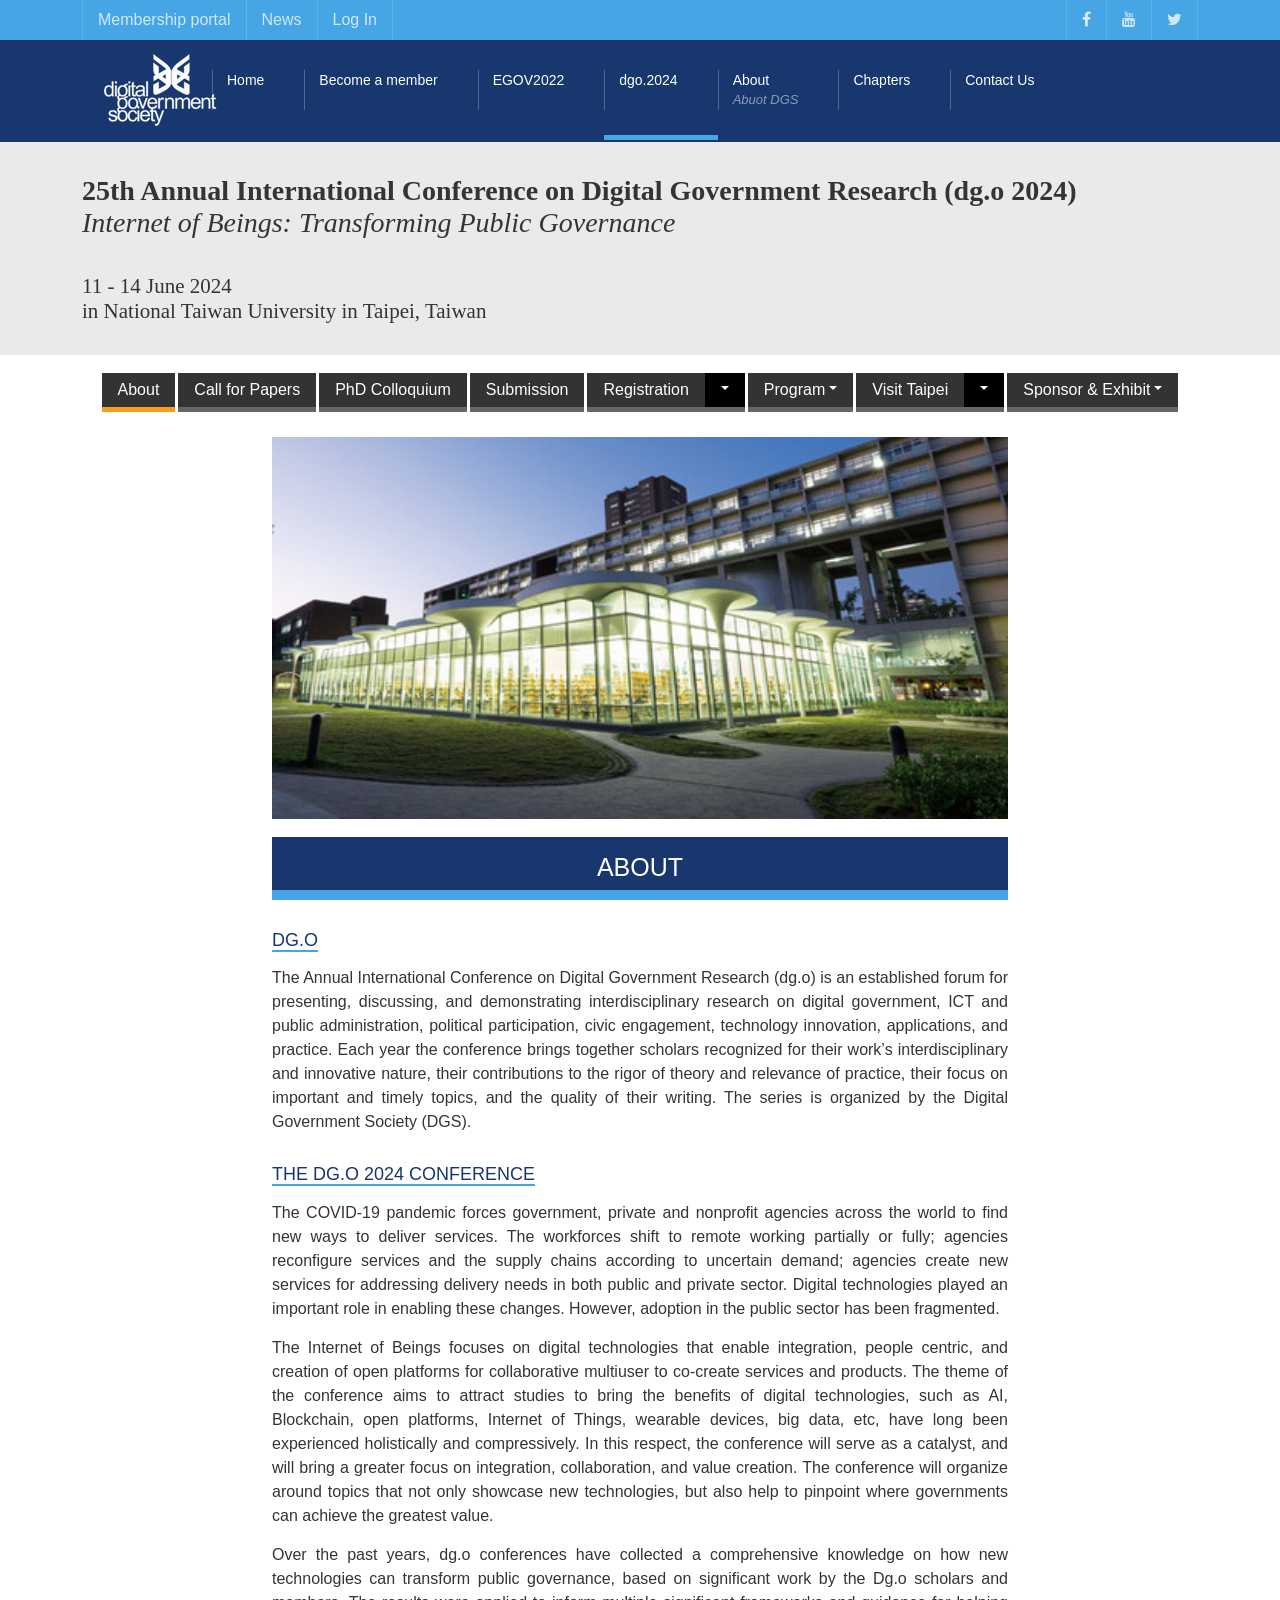
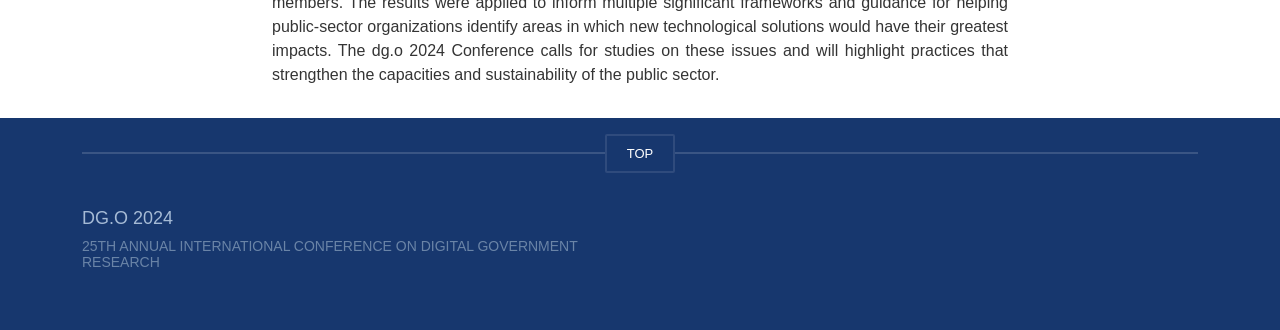
==== index.html @ 454bebe8 "Update option's title to lower case" ====
<!DOCTYPE html>
<html lang="en">
<head>
  <meta charset="UTF-8">
  <meta http-equiv="X-UA-Compatible" content="IE=edge">
  <meta name="viewport" content="width=device-width, initial-scale=1.0">
  <link rel="shortcut icon" href="./images/favicon.ico" />
  <title>DG.O 2024</title>
  <link rel="stylesheet" href="../bootstrap/bootstrap.min.css">
  <link rel="stylesheet" href="https://cdnjs.cloudflare.com/ajax/libs/font-awesome/4.7.0/css/font-awesome.min.css" integrity="sha512-SfTiTlX6kk+qitfevl/7LibUOeJWlt9rbyDn92a1DqWOw9vWG2MFoays0sgObmWazO5BQPiFucnnEAjpAB+/Sw==" crossorigin="anonymous" referrerpolicy="no-referrer" />
  <link rel="stylesheet" href="./style.css">
</head>
<body>
  <nav id="top">
    <div class="top-nav">
      <div class="container">
        <div class="mobile-nav-icon d-md-none">
          <a class="mobile-icon" data-bs-toggle="offcanvas" href="#mobile-side-menu" role="button" aria-controls="mobile-side-menu">
            <i class="fa fa-bars"></i>
          </a>
        </div>
        <div class="nav-left d-none d-md-block">
          <a href="http://dgs.memberclicks.net/">Membership portal</a>
          <a href="https://dgsociety.org/blog/">News</a>
          <a href="https://dgsociety.org/login/?redirect_to=https%3A%2F%2Fdgsociety.org%2Fcommittees%2F">Log In</a>
        </div>
        <div class="nav-right float-end">
          <a href="https://www.facebook.com/dgovsociety"><i class="fa fa-facebook" aria-hidden="true"></i></a>
          <a href="#"><i class="fa fa-youtube" aria-hidden="true"></i></a>
          <a href="https://twitter.com/dgsociety"><i class="fa fa-twitter" aria-hidden="true"></i></a>
        </div>
      </div>
    </div>
    <div class="main-nav">
      <div class="container">
        <div class="row">
          <div class="dgo-logo col-3 offset-3 offset-md-0 col-lg-12">
            <img src="./images/logoV5-2.png" alt="logo">
          </div>
          <div class="w-100 d-none d-sm-block d-xl-none"></div>
          <div id="main-nav-menu" class="col d-none d-md-block">
            <ul class="d-flex flex-wrap">
              <li class="menu-item">
                <a class="menu-item-link" href="https://dgsociety.org/">Home</a>
              </li>
              <li class="menu-item">
                <a class="menu-item-link" href="https://dgs.memberclicks.net/index.php?option=com_mcform&view=ngforms&id=2076065#!/">Become a member</a>
              </li>
              <li class="menu-item">
                <a class="menu-item-link" href="https://dgsociety.org/egov-2022/">EGOV2022</a>
              </li>
              <li class="menu-item active">
                <a class="menu-item-link" href="./index.html">dgo.2024</a>
                <ul class="dropdown-menu">
                  <li class="active"><a href="https://dgsociety.org/dgo-2024/">About</a></li>
                  <li><a href="https://dgsociety.org/dgo-2024/call-for-papers/">Call for Papers</a></li>
                  <li><a href="https://dgsociety.org/dgo-2024/phd-colloquium/">PhD Colloquium</a></li>
                  <li><a href="https://dgsociety.org/dgo-2024/submission/">Submission</a></li>
                  <li><a href="https://dgsociety.org/dgo-2024/registration/">Registration</a></li>
                  <li><a href="https://dgsociety.org/dgo-2024/visit-taipei/">Visit Taipei</a></li>
                </ul>
              </li>
              <li class="menu-item">
                <a class="menu-item-link" href="https://dgsociety.org/about/">About<span>Abuot DGS</span></a>
              </li>
              <li class="menu-item">
                <a class="menu-item-link" href="https://dgsociety.org/chapters/">Chapters</a>
              </li>
              <li class="menu-item">
                <a class="menu-item-link" href="https://dgsociety.org/contact-us/">Contact Us</a>
              </li>
            </ul>
          </div>
        </div>
      </div>
    </div>
    <div class="offcanvas offcanvas-start" tabindex="-1" id="mobile-side-menu" aria-labelledby="mobile-side-menu">
      <div class="offcanvas-header">
        <h5 class="offcanvas-title" id="mobile-side-menu-label"></h5>
        <button type="button" class="btn-close btn-close-white" data-bs-dismiss="offcanvas" aria-label="Close"></button>
      </div>
      <div class="offcanvas-body mobile-side-menu-body">
        <ul class="mobile-menu">
          <li class="mobile-menu-item"><a class="mobile-menu-link" href="https://dgsociety.org/">HOME</a></li>
          <li class="mobile-menu-item"><a class="mobile-menu-link" href="https://dgs.memberclicks.net/index.php?option=com_mcform&view=ngforms&id=2076065#!/">BECOME A MEMBER</a></li>
          <li class="mobile-menu-item"><a class="mobile-menu-link" href="https://dgsociety.org/egov-2022/">EGOV2022</a></li>
          <li class="mobile-menu-item"><a class="mobile-menu-link" href="./index.html">DGO.2024</a>
            <ul class="sub-mobile-menu">
              <li><a href="https://dgsociety.org/dgo-2024/">About</a></li>
              <li><a href="https://dgsociety.org/dgo-2024/call-for-papers/">Call for Papers</a></li>
              <li><a href="https://dgsociety.org/dgo-2024/phd-colloquium/">PhD Colloquium</a></li>
              <li><a href="https://dgsociety.org/dgo-2024/submission/">Submission</a></li>
              <li><a href="https://dgsociety.org/dgo-2024/registration/">Registration</a></li>
              <li><a href="https://dgsociety.org/dgo-2024/visit-taipei/">Visit Taipei</a></li>
            </ul>
          </li>
          <li class="mobile-menu-item"><a class="mobile-menu-link" href="https://dgsociety.org/about/">ABOUT</a></li>
          <li class="mobile-menu-item"><a class="mobile-menu-link" href="https://dgsociety.org/chapters/">CHAPTERS</a></li>
          <li class="mobile-menu-item"><a class="mobile-menu-link" href="https://dgsociety.org/contact-us/">CONTACT US</a></li>
          <li class="mobile-menu-item"><a class="mobile-menu-link" href="https://dgsociety.org/blog/">NEWS</a></li>
          <li class="mobile-menu-item"><a class="mobile-menu-link" href="http://dgs.memberclicks.net/">MEMBERSHIP PORTAL</a></li>
          <li class="mobile-menu-item"><a class="mobile-menu-link" href="https://dgsociety.org/login/?redirect_to=https%3A%2F%2Fdgsociety.org%2Fdgo-2023%2Fconference%2F">LOG IN</a></li>
        </ul>
      </div>
    </div>
  </nav>

  <div class="post">
    <div class="content-title">
      <div class="container">
        <h1>
          <strong>25th Annual International Conference on Digital Government Research (dg.o 2024)</strong><br />
          <em>Internet of Beings: Transforming Public Governance</em>
          <div class="title-breaker">
            11 - 14 June 2024<br />in National Taiwan University in Taipei, Taiwan 
          </div>
        </h1>
      </div>
    </div>
    <div class="dgs-menu">
      <ul class="nav nav-pills mt-3 justify-content-center">
        <li class="nav-item"><a class="nav-link active" href="https://dgsociety.org/dgo-2024/" aria-current="page">About</a></li>
        <li class="nav-item"><a class="nav-link" href="https://dgsociety.org/dgo-2024/call-for-papers/" aria-current="page">Call for Papers</a></li>
        <li class="nav-item"><a class="nav-link" href="https://dgsociety.org/dgo-2024/phd-colloquium/" aria-current="page">PhD Colloquium</a></li>
        <li class="nav-item"><a class="nav-link" href="https://dgsociety.org/dgo-2024/submission" aria-current="page">Submission</a></li>
        <li class="nav-item btn-group dropdown">
          <a type="button" class="nav-link" href="https://dgsociety.org/dgo-2024/registration/" aria-current="page">Registration</a>
          <a type="button" class="nav-link dropdown-toggle dropdown-toggle-split" href="#" role="button" data-bs-toggle="dropdown" aria-expanded="false"><span class="visually-hidden">Toggle Dropdown</span></a>
          <ul class="dropdown-menu">
            <li><a class="dropdown-item disabled" href="https://dgsociety.org/dgo-2024/travel-grants/">Travel Grants</a></li>
          </ul>
        </li>
        <li class="nav-item dropdown">
          <a class="nav-link dropdown-toggle" href="#" data-bs-toggle="dropdown" role="botton" aria-expanded="false">Program</a>
          <ul class="dropdown-menu">
            <li><a class="dropdown-item disabled" href="#">Schedule at-a-glance</a></li>
            <li><a class="dropdown-item disabled" href="#">Detailed Schedule</a></li>
            <li><a class="dropdown-item disabled" href="#">Digital Program</a></li>
            <li><a class="dropdown-item disabled" href="#">Pre-Conference Workshop</a></li>
            <li><a class="dropdown-item disabled" href="#">Opening Plenary</a></li>
            <li><a class="dropdown-item disabled" href="#">25th Anniversary Reception</a></li>
            <li><a class="dropdown-item disabled" href="#">MODA Welcome Banquet</a></li>
            <li><a class="dropdown-item disabled" href="#">Taipei's Night Gala Dinner</a></li>
            <li><a class="dropdown-item disabled" href="#">Field Visit</a></li>
          </ul>
        </li>
        <!-- <li class="nav-item dropdown">
          <a class="nav-link dropdown-toggle" href="#" data-bs-toggle="dropdown" role="botton" aria-expanded="false">Participations</a>
          <ul class="dropdown-menu">
            <li>
              <a class="dropdown-item" href="#">Presenters  <span style="font-size: 8px;">&#9658;</span></a>
              <ul class="submenu dropdown-menu">
                <li><a class="dropdown-item" href="#">Preparation</a></li>
                <li><a class="dropdown-item" href="#">Presentation</a></li>
                <li><a class="dropdown-item" href="#">Publications</a></li>
              </ul>
            </li>
            <li>
              <a class="dropdown-item" href="#">Poster Authors  <span style="font-size: 8px;">&#9658;</span></a>
              <ul class="submenu dropdown-menu">
                <li><a class="dropdown-item" href="#">Preparation</a></li>
                <li><a class="dropdown-item" href="#">Presentation</a></li>
                <li><a class="dropdown-item" href="#">Publications</a></li>
              </ul>
            </li>
            <li>
              <a class="dropdown-item" href="#">Section Chairs  <span style="font-size: 8px;">&#9658;</span></a>
              <ul class="submenu dropdown-menu">
                <li><a class="dropdown-item" href="#">Guidelines</a></li>
              </ul>
            </li>
            <li>
              <a class="dropdown-item" href="#">Participants  <span style="font-size: 8px;">&#9658;</span></a>
              <ul class="submenu dropdown-menu">
                <li><a class="dropdown-item" href="#">Instructions</a></li>
              </ul>
            </li>
            <li>
              <a class="dropdown-item" href="#">Press & Media  <span style="font-size: 8px;">&#9658;</span></a>
              <ul class="submenu dropdown-menu">
                <li><a class="dropdown-item" href="#">Instructions</a></li>
              </ul>
            </li>
          </ul>
        </li> -->
        <!-- <li class="nav-item">
          <a class="nav-link disabled" href="#">Awards</a>
        </li> -->
        <!-- Example split danger button -->
        <li class="nav-item btn-group dropdown">
          <a type="button" class="nav-link" href="https://dgsociety.org/dgo-2024/visit-taipei/">Visit Taipei</a>
          <a type="button" class="nav-link dropdown-toggle dropdown-toggle-split " href="#" role="button" data-bs-toggle="dropdown" aria-expanded="false"><span class="visually-hidden">Toggle Dropdown</span></a>
          <ul class="dropdown-menu">
            <li><a class="dropdown-item disabled" href="#">Getting In/Out</a></li>
            <li><a class="dropdown-item disabled" href="#">Getting Around</a></li>
            <li><a class="dropdown-item disabled" href="#">Tourism</a></li>
            <li><a class="dropdown-item disabled" href="#">Safety</a></li>
            <li><a class="dropdown-item disabled" href="#">Miscellaneous</a></li>
          </ul>
        </li>
        <li class="nav-item dropdown">
          <a class="nav-link dropdown-toggle" href="#" data-bs-toggle="dropdown" role="botton" aria-expanded="false"> Sponsor & Exhibit</a>
          <ul class="dropdown-menu">
            <li><a class="dropdown-item disabled" href="#">Sponsors</a></li>
            <li><a class="dropdown-item disabled" href="#">Exhibitors</a></li>
          </ul>
        </li>
        <!-- <li class="nav-item">
          <a class="nav-link disabled" href="#">Committees</a>
        </li> -->
        <!-- <li class="nav-item">
          <a class="nav-link disabled" href="#">Q & A Contact</a>
        </li> -->
      </ul>
    </div>  
      
            
    <div class="content">
      <div class="container my-3">
        <div class="row justify-content-center">
          <div class="col-12 col-sm-12 col-md-12 col-lg-8">
      <div class="content-text mt-2">
        <div class="text-center">
          <img class="top-img" src="images/ntu_coss.jpg" alt="">
        </div>
        <br />
        <div class="option-heading text-center"><h2>ABOUT</h2></div>
        <div id="main-text">
          <div class="subtitle"><h4>dg.o</h4></div>
          <p>The Annual International Conference on Digital Government Research (dg.o) is an established forum for presenting, discussing, and demonstrating interdisciplinary research on digital government, ICT and public administration, political participation, civic engagement, technology innovation, applications, and practice. Each year the conference brings together scholars recognized for their work’s interdisciplinary and innovative nature, their contributions to the rigor of theory and relevance of practice, their focus on important and timely topics, and the quality of their writing. The series is organized by the Digital Government Society (DGS).</p>
          <div class="subtitle"><h4>The dg.o 2024 conference</h4></div>
          <p>The COVID-19 pandemic forces government, private and nonprofit agencies across the world to find new ways to deliver services. The workforces shift to remote working partially or fully; agencies reconfigure services and the supply chains according to uncertain demand; agencies create new services for addressing delivery needs in both public and private sector. Digital technologies played an important role in enabling these changes. However, adoption in the public sector has been fragmented.</p>
          <p>The Internet of Beings focuses on digital technologies that enable integration, people centric, and creation of open platforms for collaborative multiuser to co-create services and products. The theme of the conference aims to attract studies to bring the benefits of digital technologies, such as AI, Blockchain, open platforms, Internet of Things, wearable devices, big data, etc, have long been experienced holistically and compressively. In this respect, the conference will serve as a catalyst, and will bring a greater focus on integration, collaboration, and value creation. The conference will organize around topics that not only showcase new technologies, but also help to pinpoint where governments can achieve the greatest value.</p>
          <p>Over the past years, dg.o conferences have collected a comprehensive knowledge on how new technologies can transform public governance, based on significant work by the Dg.o scholars and members. The results were applied to inform multiple significant frameworks and guidance for helping public-sector organizations identify areas in which new technological solutions would have their greatest impacts. The dg.o 2024 Conference calls for studies on these issues and will highlight practices that strengthen the capacities and sustainability of the public sector.</p>
        </div>
      </div>
    </div>
  </div>
</div>
    </div>
  </div>
  <footer>
    <section id="bottom">
      <div class="footer-top pt-3">
        <div class="container">
          <div class="text-center line-under">
            <a class="btn btn-default" href="#top">TOP</a>
          </div>
        </div>
      </div>
      <div class="footer-bottom container">
        <div class="row">
          <div class="col maim-title">
            <h4>DG.O 2024</h4>
            <h5>25TH ANNUAL INTERNATIONAL CONFERENCE ON DIGITAL GOVERNMENT RESEARCH</h5>
          </div>
          <div class="col list">
            
          </div>
        </div>
      </div>
    </section>
  </footer>

  <script src="./bootstrap/bootstrap.bundle.min.js"></script>
</body>
</html>
---- style.css ----
*, :after, :before {
    box-sizing: border-box;
}
body {
  font-family: Arial !important;
  font: 16px "Open Sans", sans-erif;
  font-weight: 100;

}

nav ul,  nav ol {
  padding-left: 0;
  margin-bottom: 0;
}
img {
  vertical-align: middle;
}
b, strong {
  font-weight: 900;
}
em {
  font-style: italic;
}
/* ------------------ */
.top-nav {
  width: 100%;
  overflow: hidden;
  background-color: #46a5e5;;
}
.top-nav a {
  float: left;
  color: rgba(255,255,255,.75);
  text-align: center;
  padding: 11px 15px;
  text-decoration: none;
  border-left: solid 1px rgba(255,255,255,.15);
}
.top-nav a:last-child {
  border-right: solid 1px rgba(255,255,255,.15);
}
.top-nav a.mobile-icon {
  border-left: 0;
  border-right: 0;
}
.top-nav a:hover {
  color: white;
}
.top-nav.nav-right {
  float: right;
}
.main-nav {
  background-color: #17376e;
  min-height: 102px;
}
.nav.nav-pills a.nav-link.active {
  background-color: #357eae;
}
.dgo-logo {
  width: 130px;
}
#main-nav-menu ul {
  margin-bottom: 0;
}
#main-nav-menu li.menu-item {
  min-height: 102px;
  position: relative;
  display:block;
}
#main-nav-menu li.menu-item a.menu-item-link {
  display:block;
  position: relative;
  text-decoration: none;
  height: 100px;
  color: #fff;
  font-size: 14px;
  line-height: 20px;
  padding: 30px 40px 30px 15px;
}
#main-nav-menu li.menu-item a.menu-item-link:before{
  content: ' ';
  border-left: solid 1px rgba(255,255,255,.25);
  position: absolute;
  top: 30px;
  bottom: 30px;
  left: 0;
}
#main-nav-menu li.menu-item.active a.menu-item-link:after {
  background-color: #46a5e5;
  position: absolute;
  bottom: 0;
  left: 0;
  right: 100%;
  width: 100%;
  height: 5px;
  content: ' ';
  transition: all .3s ease;
}
#main-nav-menu li.menu-item a.menu-item-link:after,
#main-nav-menu li.menu-item a.menu-item-link:focus:after {
  background-color: #46a5e5;
  position: absolute;
  bottom: 0;
  left: 0;
  right: 100%;
  width: 0;
  height: 5px;
  content: ' ';
  transition: all .3s ease;
}
#main-nav-menu li.menu-item a.menu-item-link:hover:after {
  background-color: #46a5e5;
  position: absolute;
  bottom: 0;
  left: 0;
  right: 100%;
  width: 100%;
  height: 5px;
  content: ' ';
  transition: all .3s ease;
}
#main-nav-menu li.menu-item a.menu-item-link span{
  display: block;
  font-style: italic;
  color: rgba(255,255,255,.5);
  font-size: 13px;
  transition: all .2s;
  -webkit-transition: all .2s;
}
#main-nav-menu li.menu-item .dropdown-menu {
  display: none;
  opacity: 0;
  -webkit-transform: scale(1,1);
  transform: scale(0,1);
  margin-top: 0;
  border-top-right-radius: 0;
  border-top-left-radius: 0;
}
#main-nav-menu li.menu-item:hover .dropdown-menu {
  display: block;
  opacity: 1;
  z-index: 1000;
  transform: scale(1,1);
  -webkit-transform: scale(1,1);
  min-width: 200px;
  padding: 0;
  margin: 0;
  font-size: 13px;
  background-color: rgba(0,0,0,.9);
  border: none;
  border-radius: 0;
  -webkit-box-shadow: none;
  box-shadow: none;
  border-left: solid 1px transparent;
  border-right: solid 1px transparent;
  transition: transform 0.3s ease,opacity 0.2s ease .1s;
  -webkit-transition: -webkit-transform 0.3s ease,opacity 0.2s ease .1s;
}
#main-nav-menu li.menu-item:hover .dropdown-menu>li>a {
  display: block;
  text-decoration: none;
  padding: 10px 20px;
  clear: both;
  font-weight: 400;
  line-height: 1.42857143;
  color: #999;
  white-space: nowrap;
  transition: all .2s;
  -webkit-transition: all .2s;
}
#main-nav-menu li.menu-item:hover .dropdown-menu>li>a:hover {
  color: #fff;
  background-color: #46a5e5;
}
#main-nav-menu li.menu-item:hover .dropdown-menu>li.active>a {
  color: #fff;
}
/* Mobile-menu */
.fa.fa-bars {
  font-size: 18px;
}
.offcanvas-header {
  background-color: #333333BF;
}
.offcanvas-body.mobile-side-menu-body {
  padding: 0;
}
#mobile-side-menu {
  width: 100%;
  margin: 0;
  padding: 0;
  background: #000;
  text-transform: uppercase;
  overflow: auto;
  overflow-scrolling: touch;
  -webkit-overflow-scrolling: touch;
  -ms-overflow-style: -ms-autohiding-scrollbar;
  position: absolute;
  top: 41px;
  bottom: 0;
  left: 0;
  right: 0;
  z-index: 9999;
}
#mobile-side-menu .mobile-menu .mobile-menu-item {
  list-style: none;
  text-transform: uppercase;
}
#mobile-side-menu .mobile-menu .mobile-menu-item a {
  display: block;
  text-decoration: none;
  font-size: 16px;
  color: rgba(255,255,255,.75);
  border-bottom: solid 1px rgba(255,255,255,.2);
  padding: 0 20px;
  min-height: 43px;
  line-height: 43px;
  transition: all .2s;
  -webkit-transition: all .2s;
}
#mobile-side-menu .mobile-menu a:hover {
  color: #fff;
  background: #333;
}
#mobile-side-menu .mobile-menu .sub-mobile-menu li {
  padding: 0;
  margin: 0;
}
#mobile-side-menu .mobile-menu .sub-mobile-menu a {
 font-size: 13px;
 padding-left: 40px;
}
/* Content */
.content-title {
  background: #eaeaea;
  padding-top: 33px;
  padding-bottom: 23px;
}
.content-title h1 {
  color: #343434;
  font: 28px "Minion Pro", Times, serif;
}
.content-title h1 .title-breaker {
  margin-top:35px;
  font-size: 0.75em;
}
.sidebar-margin {
  height: 150px;
  width: 100%;
}
#sidebar li>a {
  text-transform:uppercase;
  text-decoration: none;
  line-height: 2;
  color:4077f6;
}
.content .content-text {
  color: #343434;
}
.content .content-text .top-img {
  width: 100%;
}
.content .content-text .option-heading {
  background-color: #17376e;
  padding-top: 15px;
  border-bottom: 10px solid #46a5e5;
}
.content .content-text .option-heading h2 {
  font-size: 25px;
  text-transform:uppercase;
  text-shadow: .1 .1 #555;
  /* font-weight: bolder; */
  color: #fff;
}
.content .content-text .option-heading p {
  font-size: 15px;
  text-transform:uppercase;
  text-shadow: .1 .1 #555;
  color: #aaa;
}
.content .content-text h2 {
  font-size: 25px;
  text-transform:uppercase;
  
}
.content .content-text h3 {
  font-size: 21px;
}
#main-text h3,
#main-text h4
{
  text-transform:uppercase;
}

#main-text .subtitle {
  margin: 30px 0 5px 0;
}
#main-text .subtitle-describe {
  display:block;
  color: #888;
}
#main-text h4 {
  color: #17376e;
  display: inline;
  font-size: 18px;
  border-bottom: 2px solid #46a5e5;
}
#main-text a.btn {
  text-align: left;
  color: #eee;
  background-color: #17376e;
  border-bottom: 3px solid #46a5e5;
}
#main-text a.btn:hover {
  color: #eee;
  background-color: #2c64c5;
  border-bottom: 3px solid #46a5e5;
}
#main-text h5 {
  display: inline;
  margin: 30px 0 0 0;
  font-size: 16px;
  font-weight: 900;
  /* border-bottom: 1px solid #255372; */
}

#main-text p {
  line-height: 1.5;
  margin: 15px 0;
  text-align:justify;
}
#main-text ul {
  margin: 15px 0;
}

#main-text li {
  line-height: 1.8;
  margin-bottom: 8px;
  text-align:justify;
}

#main-text.publications li {
  line-height: 1.8;
  text-align:justify;
}
#main-text table {
  color: #666;
}
#main-text .business-info {
  line-height: 1.5;
}
#main-text .album a {
  text-decoration: none;
}
#main-text .album .card:hover  {
  opacity: 0.8;
}
#main-text .best-paper-link:hover {
  opacity: 0.8;
}
footer {
  background-color: #17376e;
}
#bottom .footer-top {
  height:30px;
}
#bottom .footer-top .line-under {
  border-bottom: solid 2px rgba(255,255,255,.15);
  height: 20px;
  margin-bottom: 22px;
}
#bottom .footer-top .btn-default {
  font-size: 13px;
  padding: 8px 20px;
  color: #fff;
  border: 2px solid rgba(255, 255, 255, 0.1);
  border-radius: 2px;
  background-color: #17376e;
}
#bottom .footer-top .btn-default:hover {
  color: #111;
  border: 2px solid rgba(255, 255, 255, 0.1);
  border-radius: 2px;
  background-color: #fff;
}
#bottom .footer-bottom {
  margin-top: 60px;
  height:122px;
}
#bottom .footer-bottom .maim-title h4 {
  font-size: 18px;
  color:#a5bad5;
}
#bottom .footer-bottom .maim-title h5 {
  font-size: 14px;
  color:#6a84a7;
}
#bottom .footer-bottom .list {
  text-transform:uppercase;
  font-size: 12px;
}
#bottom .footer-bottom .list ul li {
  /* list-style:none; */
  margin-bottom: 5px;
  color:#7c94a5;
}
#bottom .footer-bottom .list ul li a {
  color:#7c94a5;
  text-decoration: none;
}
#bottom .footer-bottom .list ul li a:hover {
  color:#c3c4c4;
}
/* -------------------DGS2024 menu ----------------------*/
.nav-pills .nav-item {
  margin: 1.5px;;
  background-color: #333;
  
}
.nav-pills .nav-link {
  color:#fff;
  border-radius: .5px;
  border-bottom: 5px solid #666;
}
.nav-pills .nav-link:hover {
  color:#fff;
  border-bottom: 5px solid #46a5e5;
  border-radius: 0;
}
.nav-pills .nav-link.disabled {
  color: #bababa !important;;
}
.nav-pills .nav-link.active {
  border-bottom: 5px solid #fc9b1b;
  background-color: #333 !important;
  border-radius: 0;
}
.dropdown-menu {
  padding: 0;
  border: 0;
  border-radius: 0;
  background-color: rgba(255, 255, 255, 0.3);
  box-shadow: 1px 1px 5px 2px #383838;
}
.dropdown-menu .dropdown-item {
  padding-top: 8px;
  height: 39px;
  background-color: #111;
  color:#fff;
  border-bottom: 1px solid #666;
}
.dropdown-menu .dropdown-item:hover {
  border-bottom: 1px solid #46a5e5;
}
.dropdown-menu .dropdown-item.disabled {
  pointer-events: none;
  color:#777;
}
.btn-group {
  border-radius: 0;
}
.dropdown-toggle-split {
  background-color: #000;
}

/* ============ desktop view ============ */
@media all and (min-width: 992px) {
	.dropdown-menu li{ position: relative; 	}
	.nav-item .submenu { 
		display: none;
		position: absolute;
		left:95%; top:5px;
	}
	.nav-item .submenu-left{ 
		right:100%; left:auto;
	}
	
	.dropdown-menu > li:hover > .submenu{ display: block; }
}	
/* ============ desktop view .end// ============ */

/* ============ small devices ============ */
@media (max-width: 991px) {
  .dropdown-menu .dropdown-menu{
      margin-left:0.7rem; margin-right:0.7rem; margin-bottom: .5rem;
  }
}
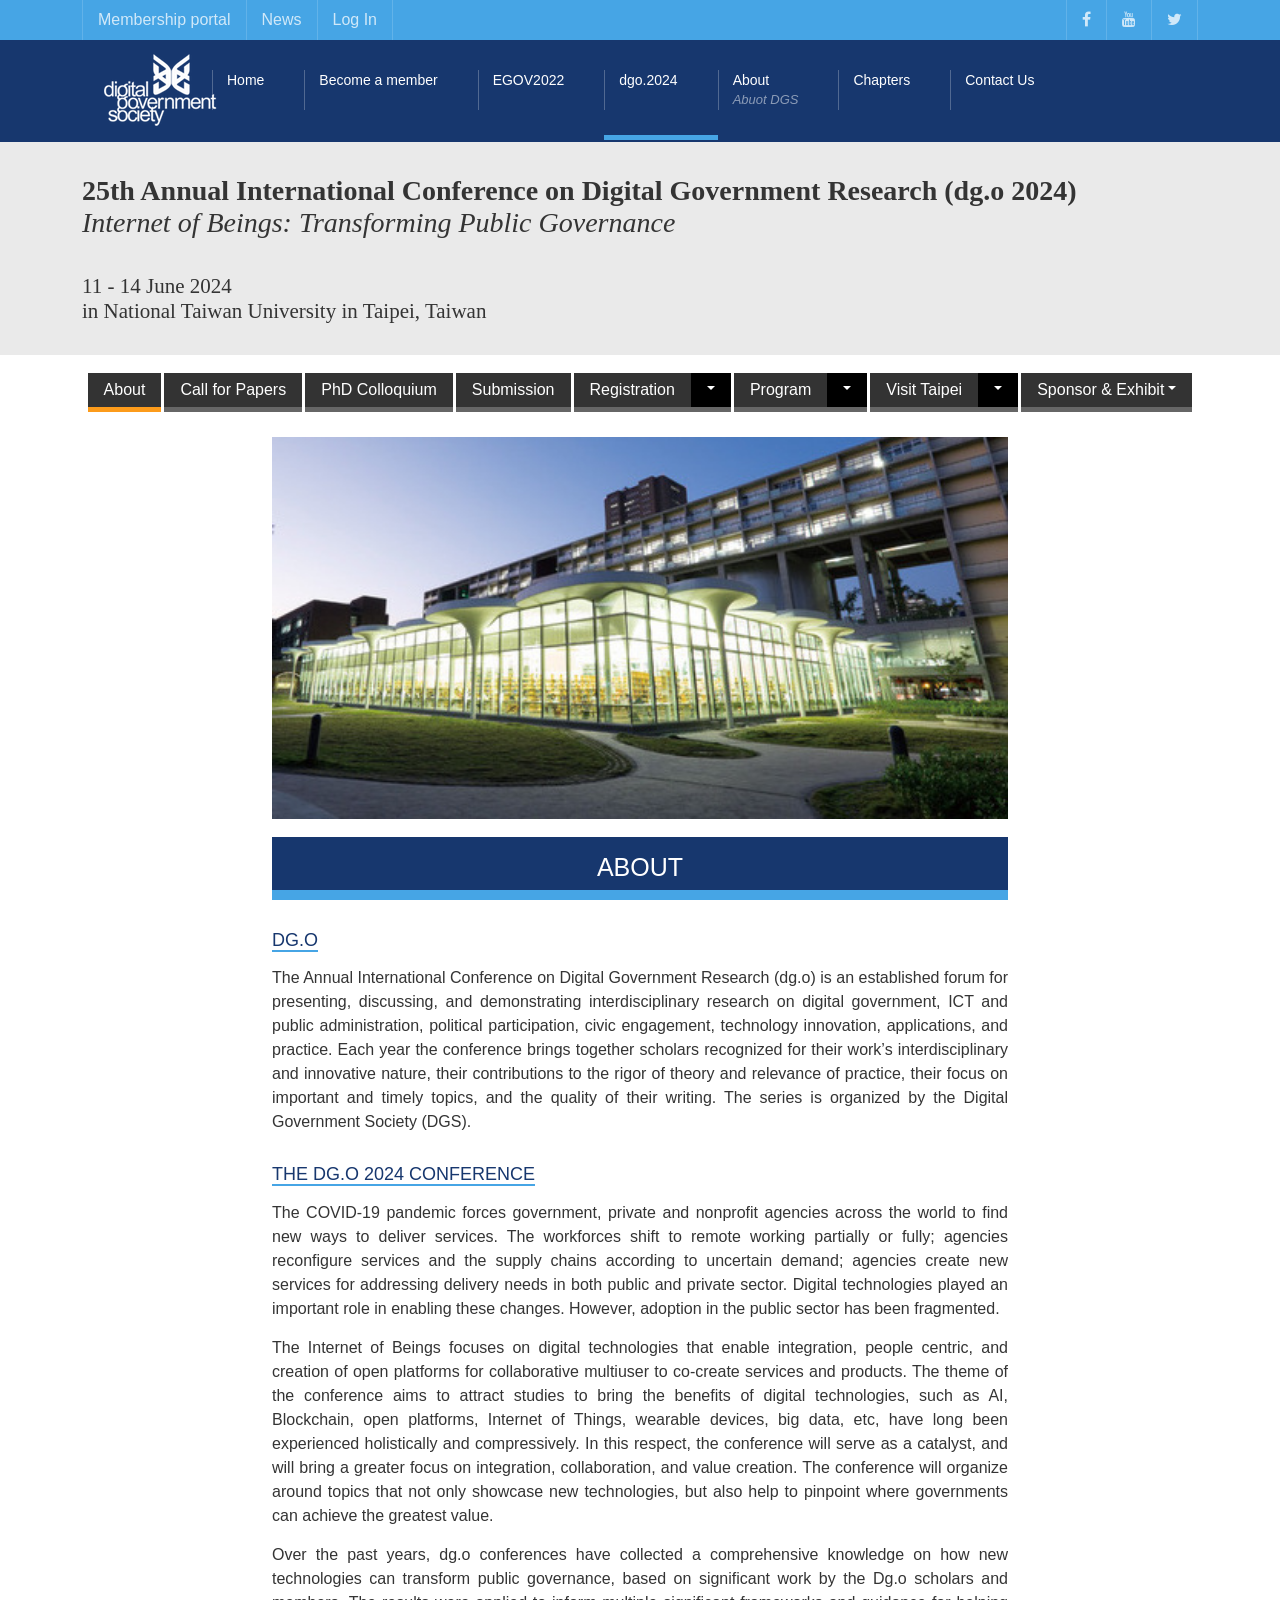
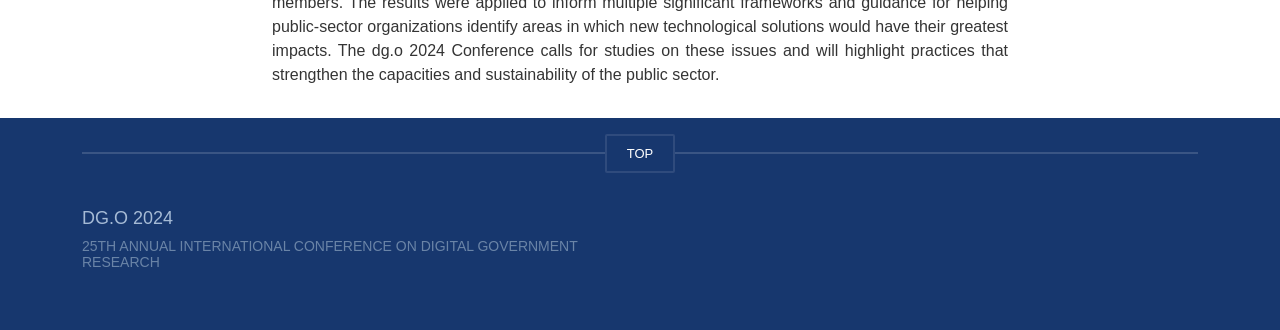
==== commit 137cae1f: "Add menu option" ====
--- a/index.html
+++ b/index.html
@@ -127,11 +127,13 @@
           <a type="button" class="nav-link" href="https://dgsociety.org/dgo-2024/registration/" aria-current="page">Registration</a>
           <a type="button" class="nav-link dropdown-toggle dropdown-toggle-split" href="#" role="button" data-bs-toggle="dropdown" aria-expanded="false"><span class="visually-hidden">Toggle Dropdown</span></a>
           <ul class="dropdown-menu">
-            <li><a class="dropdown-item disabled" href="https://dgsociety.org/dgo-2024/travel-grants/">Travel Grants</a></li>
-          </ul>
-        </li>
-        <li class="nav-item dropdown">
-          <a class="nav-link dropdown-toggle" href="#" data-bs-toggle="dropdown" role="botton" aria-expanded="false">Program</a>
+            <li><a class="dropdown-item" href="https://dgsociety.org/dgo-2024/travel-grants/">Travel Grants</a></li>
+            <li><a class="dropdown-item" href="https://dgo2024.github.io/visitor_visa/index.html">Visa Application</a></li>
+          </ul>
+        </li>
+        <li class="nav-item btn-group dropdown">
+          <a type="button" class="nav-link" href="https://dgsociety.org/dgo-2024/program/">Program</a>
+          <a type="button" class="nav-link dropdown-toggle dropdown-toggle-split " href="#" role="button" data-bs-toggle="dropdown" aria-expanded="false"><span class="visually-hidden">Toggle Dropdown</span></a>
           <ul class="dropdown-menu">
             <li><a class="dropdown-item disabled" href="#">Schedule at-a-glance</a></li>
             <li><a class="dropdown-item disabled" href="#">Detailed Schedule</a></li>
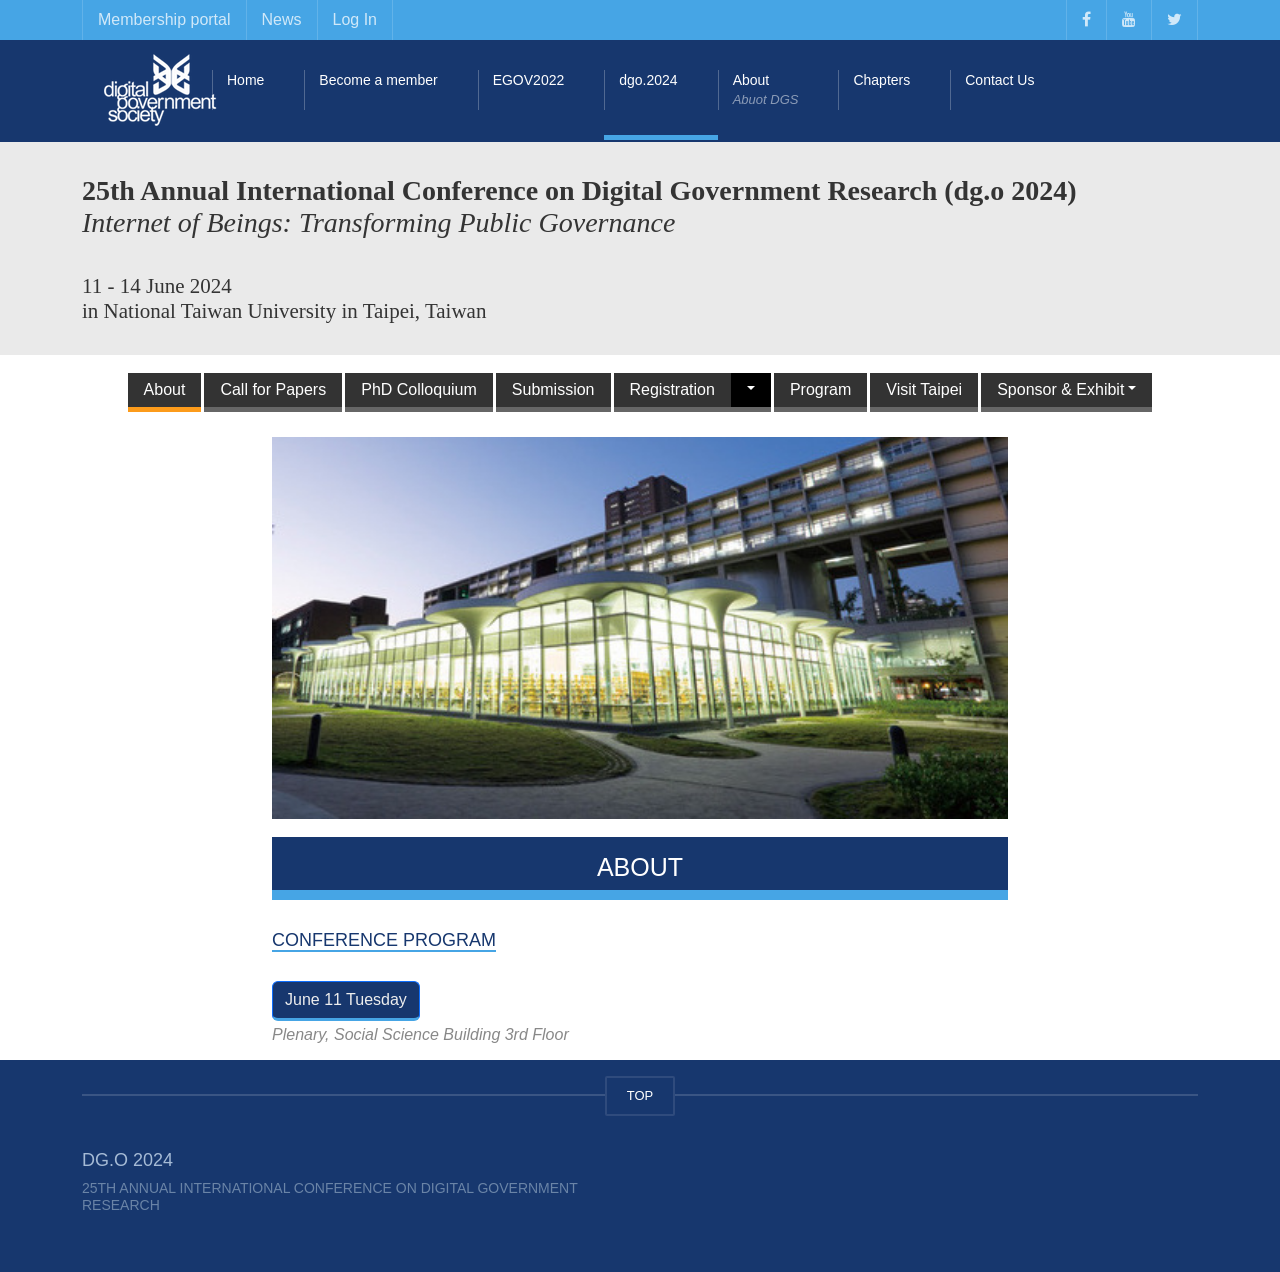
==== commit 6aa90b61: "Delete dropdown submenu of program and visit taipei" ====
--- a/index.html
+++ b/index.html
@@ -131,75 +131,8 @@
             <li><a class="dropdown-item" href="https://dgo2024.github.io/visitor_visa/index.html">Visa Application</a></li>
           </ul>
         </li>
-        <li class="nav-item btn-group dropdown">
-          <a type="button" class="nav-link" href="https://dgsociety.org/dgo-2024/program/">Program</a>
-          <a type="button" class="nav-link dropdown-toggle dropdown-toggle-split " href="#" role="button" data-bs-toggle="dropdown" aria-expanded="false"><span class="visually-hidden">Toggle Dropdown</span></a>
-          <ul class="dropdown-menu">
-            <li><a class="dropdown-item disabled" href="#">Schedule at-a-glance</a></li>
-            <li><a class="dropdown-item disabled" href="#">Detailed Schedule</a></li>
-            <li><a class="dropdown-item disabled" href="#">Digital Program</a></li>
-            <li><a class="dropdown-item disabled" href="#">Pre-Conference Workshop</a></li>
-            <li><a class="dropdown-item disabled" href="#">Opening Plenary</a></li>
-            <li><a class="dropdown-item disabled" href="#">25th Anniversary Reception</a></li>
-            <li><a class="dropdown-item disabled" href="#">MODA Welcome Banquet</a></li>
-            <li><a class="dropdown-item disabled" href="#">Taipei's Night Gala Dinner</a></li>
-            <li><a class="dropdown-item disabled" href="#">Field Visit</a></li>
-          </ul>
-        </li>
-        <!-- <li class="nav-item dropdown">
-          <a class="nav-link dropdown-toggle" href="#" data-bs-toggle="dropdown" role="botton" aria-expanded="false">Participations</a>
-          <ul class="dropdown-menu">
-            <li>
-              <a class="dropdown-item" href="#">Presenters  <span style="font-size: 8px;">&#9658;</span></a>
-              <ul class="submenu dropdown-menu">
-                <li><a class="dropdown-item" href="#">Preparation</a></li>
-                <li><a class="dropdown-item" href="#">Presentation</a></li>
-                <li><a class="dropdown-item" href="#">Publications</a></li>
-              </ul>
-            </li>
-            <li>
-              <a class="dropdown-item" href="#">Poster Authors  <span style="font-size: 8px;">&#9658;</span></a>
-              <ul class="submenu dropdown-menu">
-                <li><a class="dropdown-item" href="#">Preparation</a></li>
-                <li><a class="dropdown-item" href="#">Presentation</a></li>
-                <li><a class="dropdown-item" href="#">Publications</a></li>
-              </ul>
-            </li>
-            <li>
-              <a class="dropdown-item" href="#">Section Chairs  <span style="font-size: 8px;">&#9658;</span></a>
-              <ul class="submenu dropdown-menu">
-                <li><a class="dropdown-item" href="#">Guidelines</a></li>
-              </ul>
-            </li>
-            <li>
-              <a class="dropdown-item" href="#">Participants  <span style="font-size: 8px;">&#9658;</span></a>
-              <ul class="submenu dropdown-menu">
-                <li><a class="dropdown-item" href="#">Instructions</a></li>
-              </ul>
-            </li>
-            <li>
-              <a class="dropdown-item" href="#">Press & Media  <span style="font-size: 8px;">&#9658;</span></a>
-              <ul class="submenu dropdown-menu">
-                <li><a class="dropdown-item" href="#">Instructions</a></li>
-              </ul>
-            </li>
-          </ul>
-        </li> -->
-        <!-- <li class="nav-item">
-          <a class="nav-link disabled" href="#">Awards</a>
-        </li> -->
-        <!-- Example split danger button -->
-        <li class="nav-item btn-group dropdown">
-          <a type="button" class="nav-link" href="https://dgsociety.org/dgo-2024/visit-taipei/">Visit Taipei</a>
-          <a type="button" class="nav-link dropdown-toggle dropdown-toggle-split " href="#" role="button" data-bs-toggle="dropdown" aria-expanded="false"><span class="visually-hidden">Toggle Dropdown</span></a>
-          <ul class="dropdown-menu">
-            <li><a class="dropdown-item disabled" href="#">Getting In/Out</a></li>
-            <li><a class="dropdown-item disabled" href="#">Getting Around</a></li>
-            <li><a class="dropdown-item disabled" href="#">Tourism</a></li>
-            <li><a class="dropdown-item disabled" href="#">Safety</a></li>
-            <li><a class="dropdown-item disabled" href="#">Miscellaneous</a></li>
-          </ul>
-        </li>
+        <li class="nav-item"><a class="nav-link" href="https://dgsociety.org/dgo-2024/program/" aria-current="page">Program</a></li>
+        <li class="nav-item"><a class="nav-link" href="https://dgsociety.org/dgo-2024/visit-taipei/" aria-current="page">Visit Taipei</a></li>
         <li class="nav-item dropdown">
           <a class="nav-link dropdown-toggle" href="#" data-bs-toggle="dropdown" role="botton" aria-expanded="false"> Sponsor & Exhibit</a>
           <ul class="dropdown-menu">
@@ -228,12 +161,90 @@
         <br />
         <div class="option-heading text-center"><h2>ABOUT</h2></div>
         <div id="main-text">
-          <div class="subtitle"><h4>dg.o</h4></div>
-          <p>The Annual International Conference on Digital Government Research (dg.o) is an established forum for presenting, discussing, and demonstrating interdisciplinary research on digital government, ICT and public administration, political participation, civic engagement, technology innovation, applications, and practice. Each year the conference brings together scholars recognized for their work’s interdisciplinary and innovative nature, their contributions to the rigor of theory and relevance of practice, their focus on important and timely topics, and the quality of their writing. The series is organized by the Digital Government Society (DGS).</p>
-          <div class="subtitle"><h4>The dg.o 2024 conference</h4></div>
-          <p>The COVID-19 pandemic forces government, private and nonprofit agencies across the world to find new ways to deliver services. The workforces shift to remote working partially or fully; agencies reconfigure services and the supply chains according to uncertain demand; agencies create new services for addressing delivery needs in both public and private sector. Digital technologies played an important role in enabling these changes. However, adoption in the public sector has been fragmented.</p>
-          <p>The Internet of Beings focuses on digital technologies that enable integration, people centric, and creation of open platforms for collaborative multiuser to co-create services and products. The theme of the conference aims to attract studies to bring the benefits of digital technologies, such as AI, Blockchain, open platforms, Internet of Things, wearable devices, big data, etc, have long been experienced holistically and compressively. In this respect, the conference will serve as a catalyst, and will bring a greater focus on integration, collaboration, and value creation. The conference will organize around topics that not only showcase new technologies, but also help to pinpoint where governments can achieve the greatest value.</p>
-          <p>Over the past years, dg.o conferences have collected a comprehensive knowledge on how new technologies can transform public governance, based on significant work by the Dg.o scholars and members. The results were applied to inform multiple significant frameworks and guidance for helping public-sector organizations identify areas in which new technological solutions would have their greatest impacts. The dg.o 2024 Conference calls for studies on these issues and will highlight practices that strengthen the capacities and sustainability of the public sector.</p>
+          <div class="subtitle"><h4>Conference Program</h4></div>
+          <div class="subtitle"><a class="btn btn-primary" role="button" href="#day1" data-bs-toggle="collapse" aria-expanded="false" aria-controls="day1">June 11 Tuesday</a></div>
+            <div class="subtitle-describe">
+              <i>Plenary, Social Science Building 3rd Floor</i>
+            </div>
+             <div id="day1" class="collapse multi-collapse">
+              &nbsp;
+<table class="table table-bordered" width="100%" style="table-layout:fixed">
+<thead>
+<tr>
+<th rowspan="2" scope="col" style="width:100px;">TIME</th>
+<th scope="col">Stream A</th>
+<th scope="col">Stream B</th>
+<th scope="col">Stream C</th>
+<th scope="col">Stream D</th>
+<th scope="col">Stream E</th>
+</tr>
+<tr>
+<th>Room 302</th>
+<th>Room 305</th>
+<th>Room 306</th>
+<th>Room 307</th>
+<th>Hall</th>
+</tr>
+</thead>
+<tbody>
+<tr>
+<th scope="row">09:00-10:20</th>
+<td>Ph.D. Colloqium</td>
+<td></td>
+<td></td>
+<td></td>
+<td></td>
+</tr>
+<tr>
+<th scope="row">10:20-10:40</th>
+<td class="table-dark text-light text-center" colspan="5">Coffee Break 3rd Floor</td>
+</tr>
+<tr>
+<th scope="row">10:40-12:00</th>
+<td>Ph.D. Colloqium</td>
+<td></td>
+<td>Panel: Exploring Open Parliament Initiatives: A panel on Enhancing Legislative Transparency and Public Engagement</td>
+<td>Panel: Integrating AI in Public Sector: Balancing Efficiency, Ethics, and Human-Centric Approaches</td>
+<td></td>
+</tr>
+<tr>
+<th scope="row">12:20-13:20</th>
+<td class="table-dark text-light text-center" colspan="5">Lunch / Discussion Group
+Faculty Leisure Room, 1st Floor</td>
+</tr>
+<th scope="row">13:20-15:00</th>
+<td>DGS Board Meeting</td>
+<td></td>
+<td>Panel: Digital Divide in Post-COVID Era: Implications for E-public service in the context of East Asia</td>
+<td>Panel: Sociotechnical Transformation in the Decade of Healthy Ageing to empower the Silver Economy: Bridging the Silver Divide through Social and Digital Inclusion</td>
+<td></td>
+</tr>
+<tr>
+<th scope="row">15:00-15:20</th>
+<td class="table-dark text-light text-center" colspan="5">Coffee Break 3rd Floor</td>
+</tr>
+<tr>
+<th scope="row">15:20-16:00</th>
+<td class="text-center" colspan="5">Move to National Palace Mesuem (shuttle bus @ conference site)</td>
+</tr>
+<tr>
+<th scope="row">16:20-17:40</th>
+<td class="text-center" colspan="5">National Palace Museum Tour</td>
+</tr>
+<tr>
+<th scope="row">17:40-20:00</th>
+<td class="text-center" colspan="5">Culture Night 
+Silks Palace At the National Palace Museum</td>
+</tr>
+<tr>
+<th scope="row">15:00-15:20</th>
+<td class="table-dark text-light text-center" colspan="5">Back to Hotel</td>
+</tr>
+</tbody>
+</table>
+            </div>
+          
+        
         </div>
       </div>
     </div>
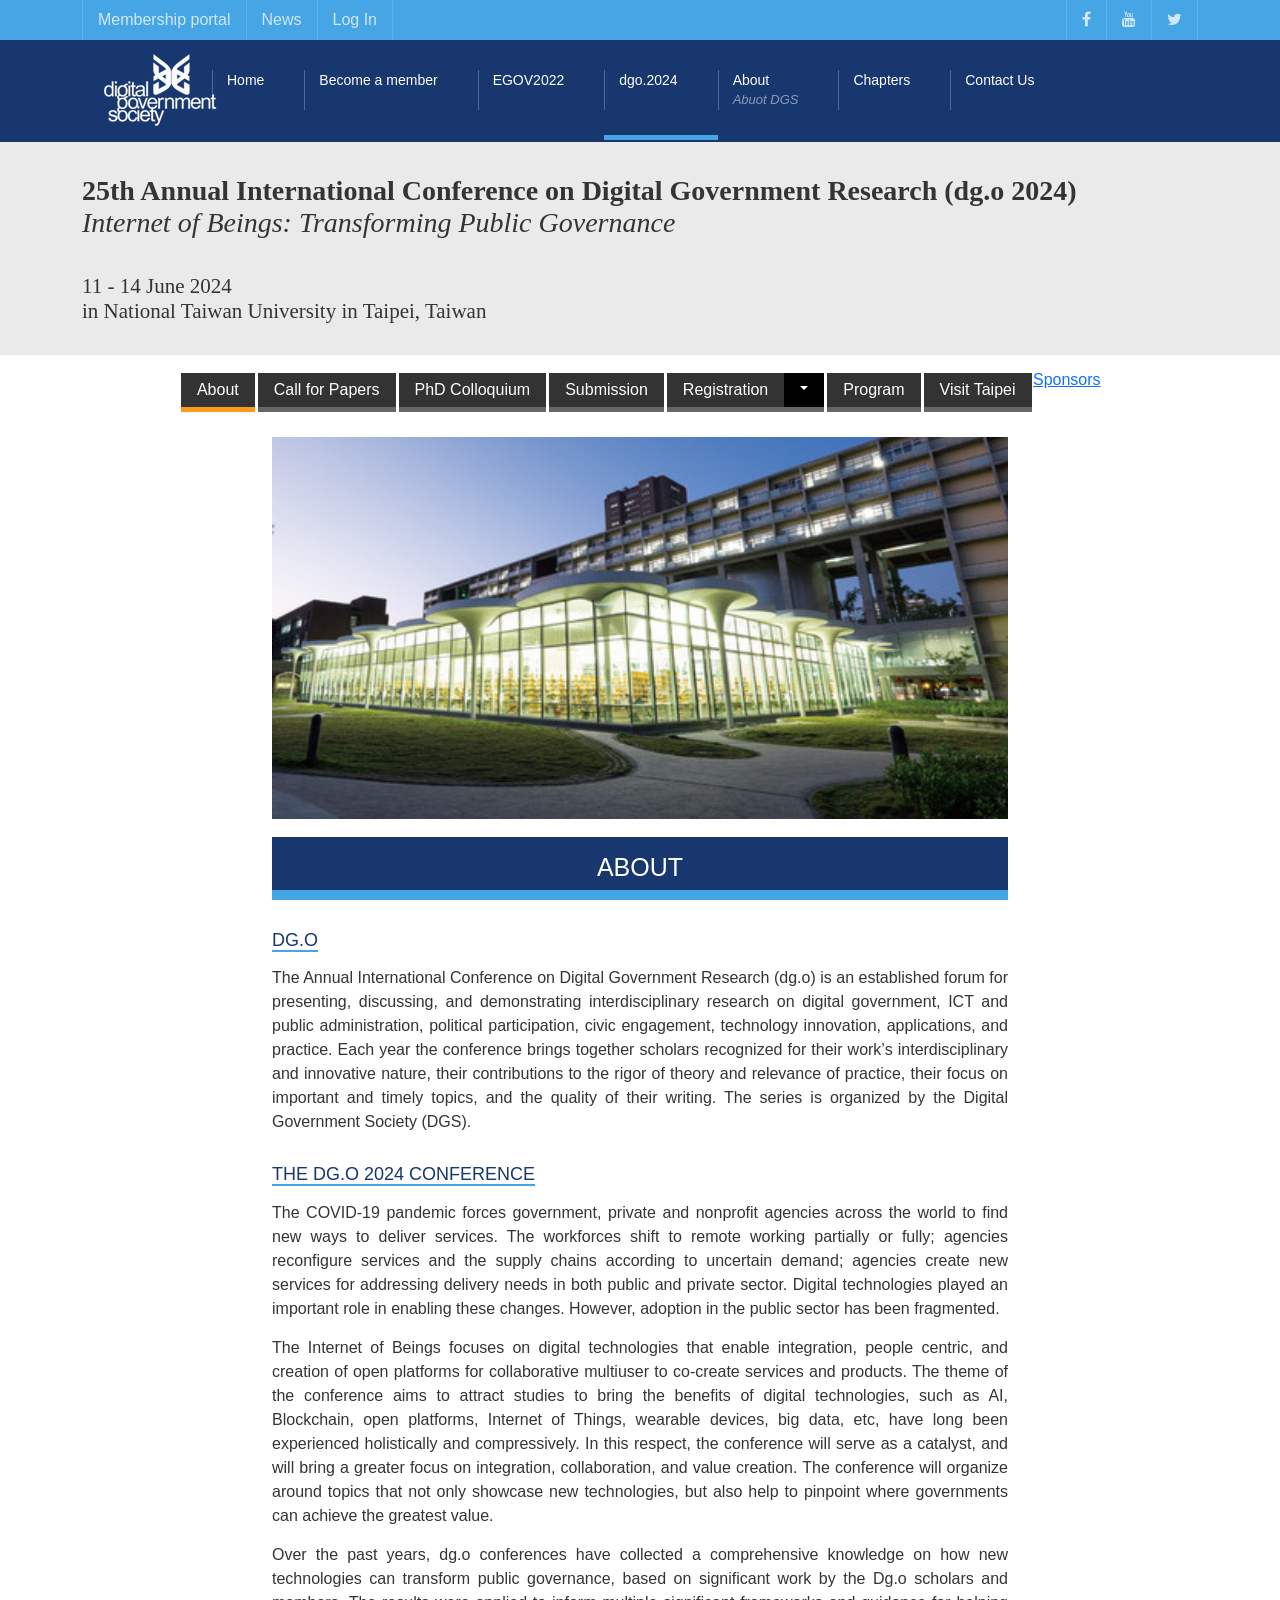
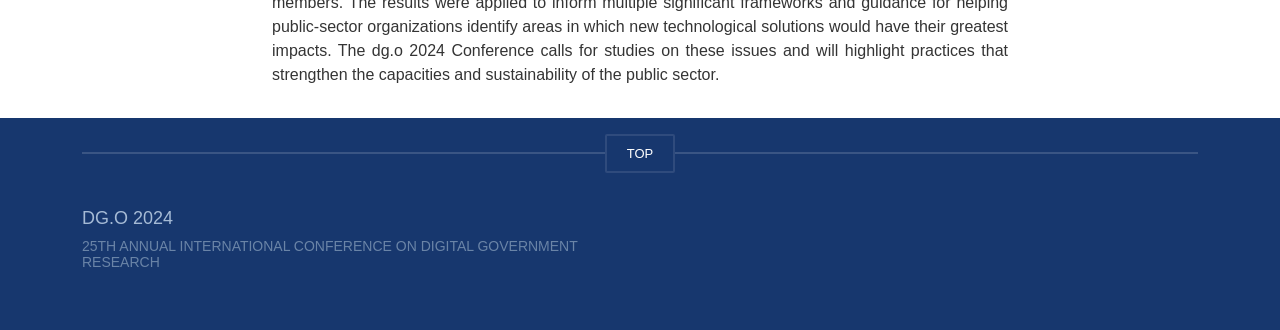
==== commit c3a80c6a: "Update sponsors menu option" ====
--- a/index.html
+++ b/index.html
@@ -133,19 +133,7 @@
         </li>
         <li class="nav-item"><a class="nav-link" href="https://dgsociety.org/dgo-2024/program/" aria-current="page">Program</a></li>
         <li class="nav-item"><a class="nav-link" href="https://dgsociety.org/dgo-2024/visit-taipei/" aria-current="page">Visit Taipei</a></li>
-        <li class="nav-item dropdown">
-          <a class="nav-link dropdown-toggle" href="#" data-bs-toggle="dropdown" role="botton" aria-expanded="false"> Sponsor & Exhibit</a>
-          <ul class="dropdown-menu">
-            <li><a class="dropdown-item disabled" href="#">Sponsors</a></li>
-            <li><a class="dropdown-item disabled" href="#">Exhibitors</a></li>
-          </ul>
-        </li>
-        <!-- <li class="nav-item">
-          <a class="nav-link disabled" href="#">Committees</a>
-        </li> -->
-        <!-- <li class="nav-item">
-          <a class="nav-link disabled" href="#">Q & A Contact</a>
-        </li> -->
+        <li><a class="dgs2024-item-link" href="https://dgsociety.org/dgo-2024/sponsors/">Sponsors</a></li>
       </ul>
     </div>  
       
@@ -161,90 +149,21 @@
         <br />
         <div class="option-heading text-center"><h2>ABOUT</h2></div>
         <div id="main-text">
-          <div class="subtitle"><h4>Conference Program</h4></div>
-          <div class="subtitle"><a class="btn btn-primary" role="button" href="#day1" data-bs-toggle="collapse" aria-expanded="false" aria-controls="day1">June 11 Tuesday</a></div>
-            <div class="subtitle-describe">
-              <i>Plenary, Social Science Building 3rd Floor</i>
+          <div class="subtitle">
+            <h4>dg.o</h4>
             </div>
-             <div id="day1" class="collapse multi-collapse">
-              &nbsp;
-<table class="table table-bordered" width="100%" style="table-layout:fixed">
-<thead>
-<tr>
-<th rowspan="2" scope="col" style="width:100px;">TIME</th>
-<th scope="col">Stream A</th>
-<th scope="col">Stream B</th>
-<th scope="col">Stream C</th>
-<th scope="col">Stream D</th>
-<th scope="col">Stream E</th>
-</tr>
-<tr>
-<th>Room 302</th>
-<th>Room 305</th>
-<th>Room 306</th>
-<th>Room 307</th>
-<th>Hall</th>
-</tr>
-</thead>
-<tbody>
-<tr>
-<th scope="row">09:00-10:20</th>
-<td>Ph.D. Colloqium</td>
-<td></td>
-<td></td>
-<td></td>
-<td></td>
-</tr>
-<tr>
-<th scope="row">10:20-10:40</th>
-<td class="table-dark text-light text-center" colspan="5">Coffee Break 3rd Floor</td>
-</tr>
-<tr>
-<th scope="row">10:40-12:00</th>
-<td>Ph.D. Colloqium</td>
-<td></td>
-<td>Panel: Exploring Open Parliament Initiatives: A panel on Enhancing Legislative Transparency and Public Engagement</td>
-<td>Panel: Integrating AI in Public Sector: Balancing Efficiency, Ethics, and Human-Centric Approaches</td>
-<td></td>
-</tr>
-<tr>
-<th scope="row">12:20-13:20</th>
-<td class="table-dark text-light text-center" colspan="5">Lunch / Discussion Group
-Faculty Leisure Room, 1st Floor</td>
-</tr>
-<th scope="row">13:20-15:00</th>
-<td>DGS Board Meeting</td>
-<td></td>
-<td>Panel: Digital Divide in Post-COVID Era: Implications for E-public service in the context of East Asia</td>
-<td>Panel: Sociotechnical Transformation in the Decade of Healthy Ageing to empower the Silver Economy: Bridging the Silver Divide through Social and Digital Inclusion</td>
-<td></td>
-</tr>
-<tr>
-<th scope="row">15:00-15:20</th>
-<td class="table-dark text-light text-center" colspan="5">Coffee Break 3rd Floor</td>
-</tr>
-<tr>
-<th scope="row">15:20-16:00</th>
-<td class="text-center" colspan="5">Move to National Palace Mesuem (shuttle bus @ conference site)</td>
-</tr>
-<tr>
-<th scope="row">16:20-17:40</th>
-<td class="text-center" colspan="5">National Palace Museum Tour</td>
-</tr>
-<tr>
-<th scope="row">17:40-20:00</th>
-<td class="text-center" colspan="5">Culture Night 
-Silks Palace At the National Palace Museum</td>
-</tr>
-<tr>
-<th scope="row">15:00-15:20</th>
-<td class="table-dark text-light text-center" colspan="5">Back to Hotel</td>
-</tr>
-</tbody>
-</table>
+            <p>The Annual International Conference on Digital Government Research (dg.o) is an established forum for presenting, discussing, and demonstrating interdisciplinary research on digital government, ICT and public administration, political participation, civic engagement, technology innovation, applications, and practice. Each year the conference brings together scholars recognized for their work’s interdisciplinary and innovative nature, their contributions to the rigor of theory and relevance of practice, their focus on important and timely topics, and the quality of their writing. The series is organized by the Digital Government Society (DGS).</p>
+            <div class="subtitle">
+            <h4>The dg.o 2024 conference</h4>
             </div>
-          
-        
+            <p>The COVID-19 pandemic forces government, private and nonprofit agencies across the world to find new ways to deliver services. The workforces shift to remote working partially or fully; agencies reconfigure services and the supply chains according to uncertain demand; agencies create new services for addressing delivery needs in both public and private sector. Digital technologies played an important role in enabling these changes. However, adoption in the public sector has been fragmented.</p>
+            
+            <p>The Internet of Beings focuses on digital technologies that enable integration, people centric, and creation of open platforms for collaborative multiuser to co-create services and products. The theme of the conference aims to attract studies to bring the benefits of digital technologies, such as AI, Blockchain, open platforms, Internet of Things, wearable devices, big data, etc, have long been experienced holistically and compressively. In this respect, the conference will serve as a catalyst, and will bring a greater focus on integration, collaboration, and value creation. The conference will organize around topics that not only showcase new technologies, but also help to pinpoint where governments can achieve the greatest value.</p>
+            
+            <p>Over the past years, dg.o conferences have collected a comprehensive knowledge on how new technologies can transform public governance, based on significant work by the Dg.o scholars and members. The results were applied to inform multiple significant frameworks and guidance for helping public-sector organizations identify areas in which new technological solutions would have their greatest impacts. The dg.o 2024 Conference calls for studies on these issues and will highlight practices that strengthen the capacities and sustainability of the public sector.</p>
+            
+
+
         </div>
       </div>
     </div>
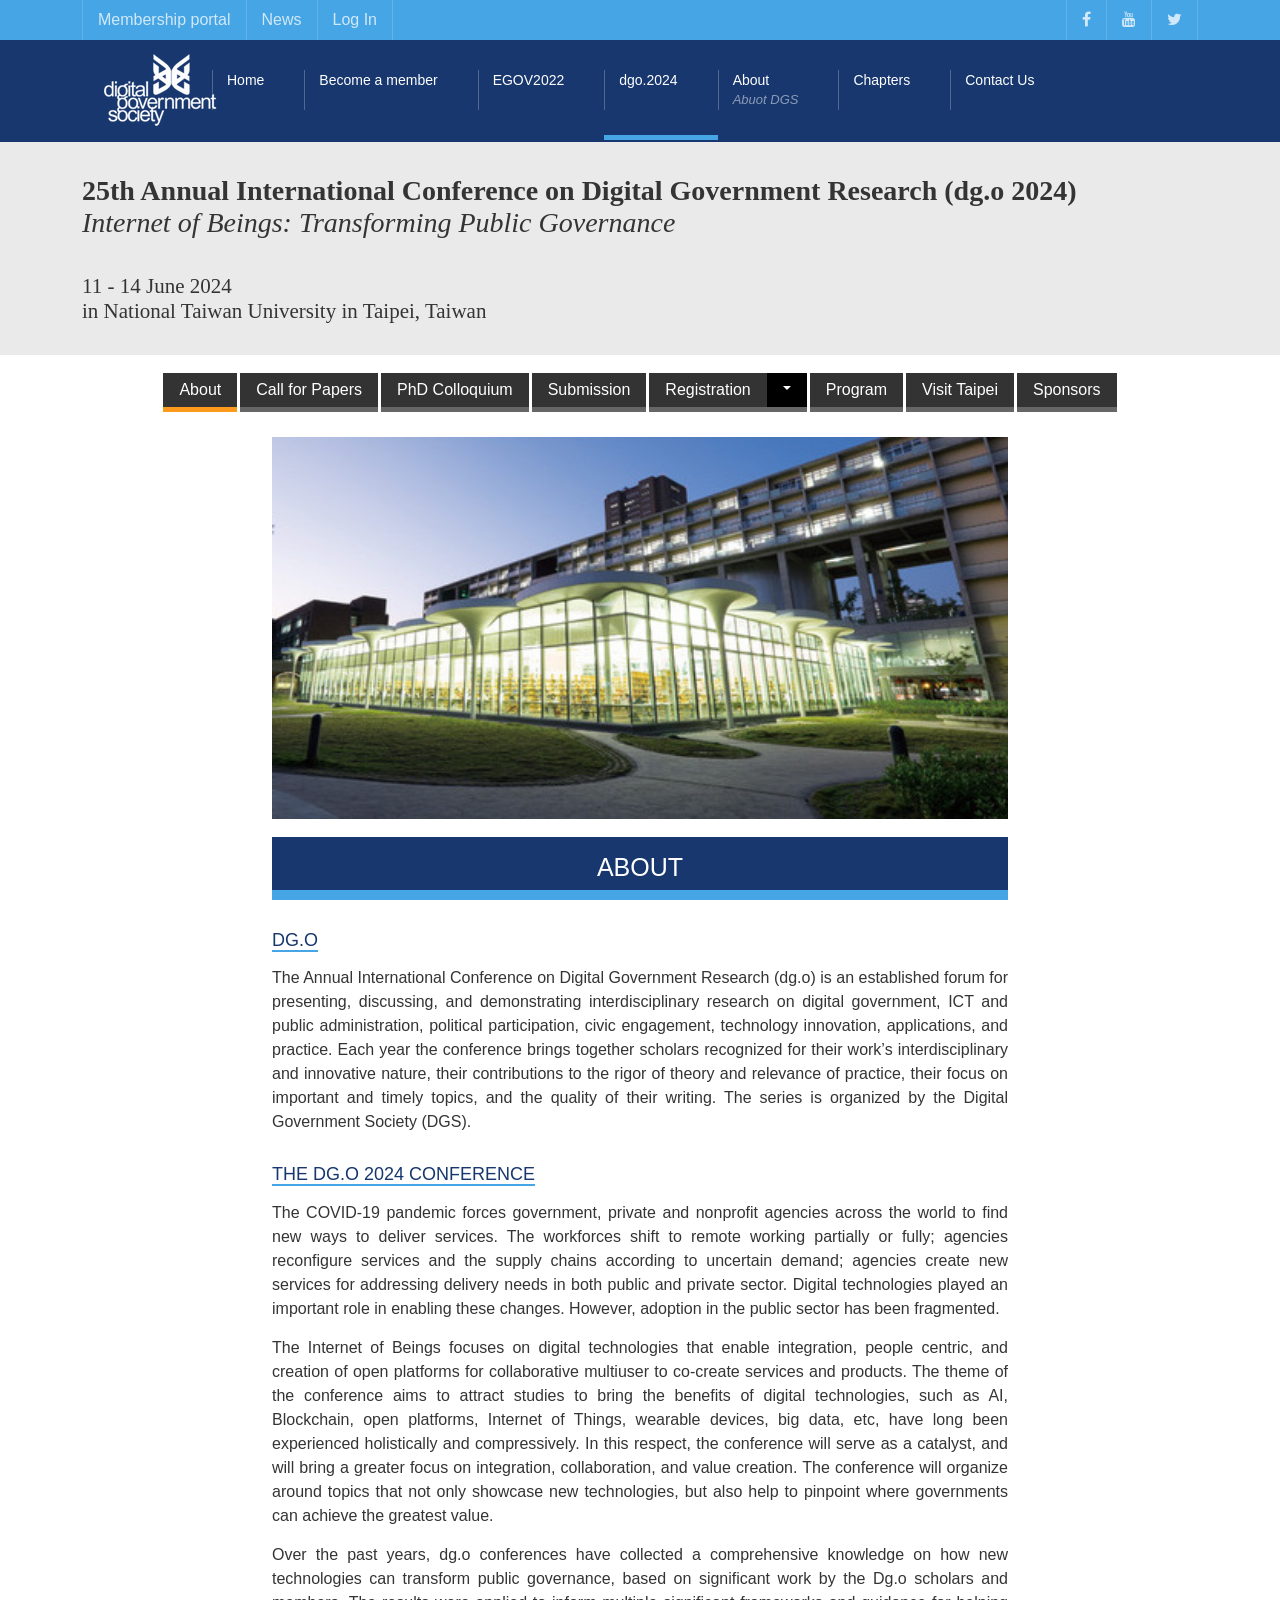
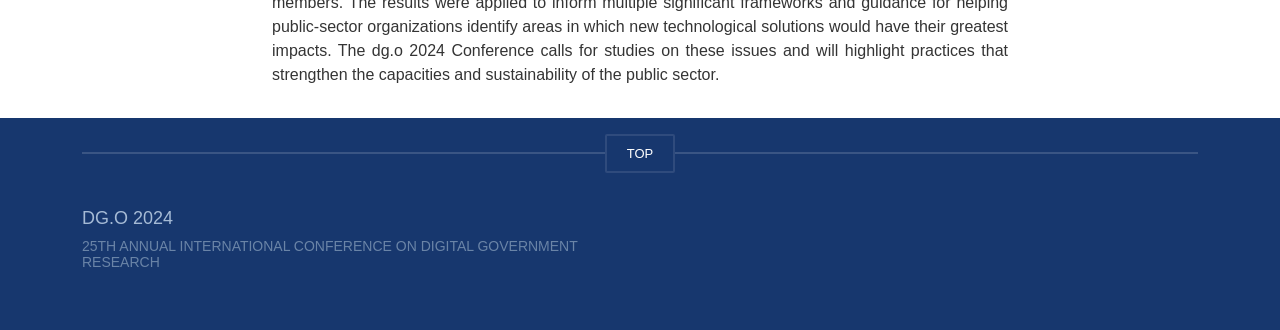
==== commit adafd8a0: "Fix menu option style" ====
--- a/index.html
+++ b/index.html
@@ -133,7 +133,7 @@
         </li>
         <li class="nav-item"><a class="nav-link" href="https://dgsociety.org/dgo-2024/program/" aria-current="page">Program</a></li>
         <li class="nav-item"><a class="nav-link" href="https://dgsociety.org/dgo-2024/visit-taipei/" aria-current="page">Visit Taipei</a></li>
-        <li><a class="dgs2024-item-link" href="https://dgsociety.org/dgo-2024/sponsors/">Sponsors</a></li>
+        <li class="nav-item"><a class="nav-link" href="https://dgsociety.org/dgo-2024/sponsors/" aria-current="page">Sponsors</a></li>
       </ul>
     </div>  
       
